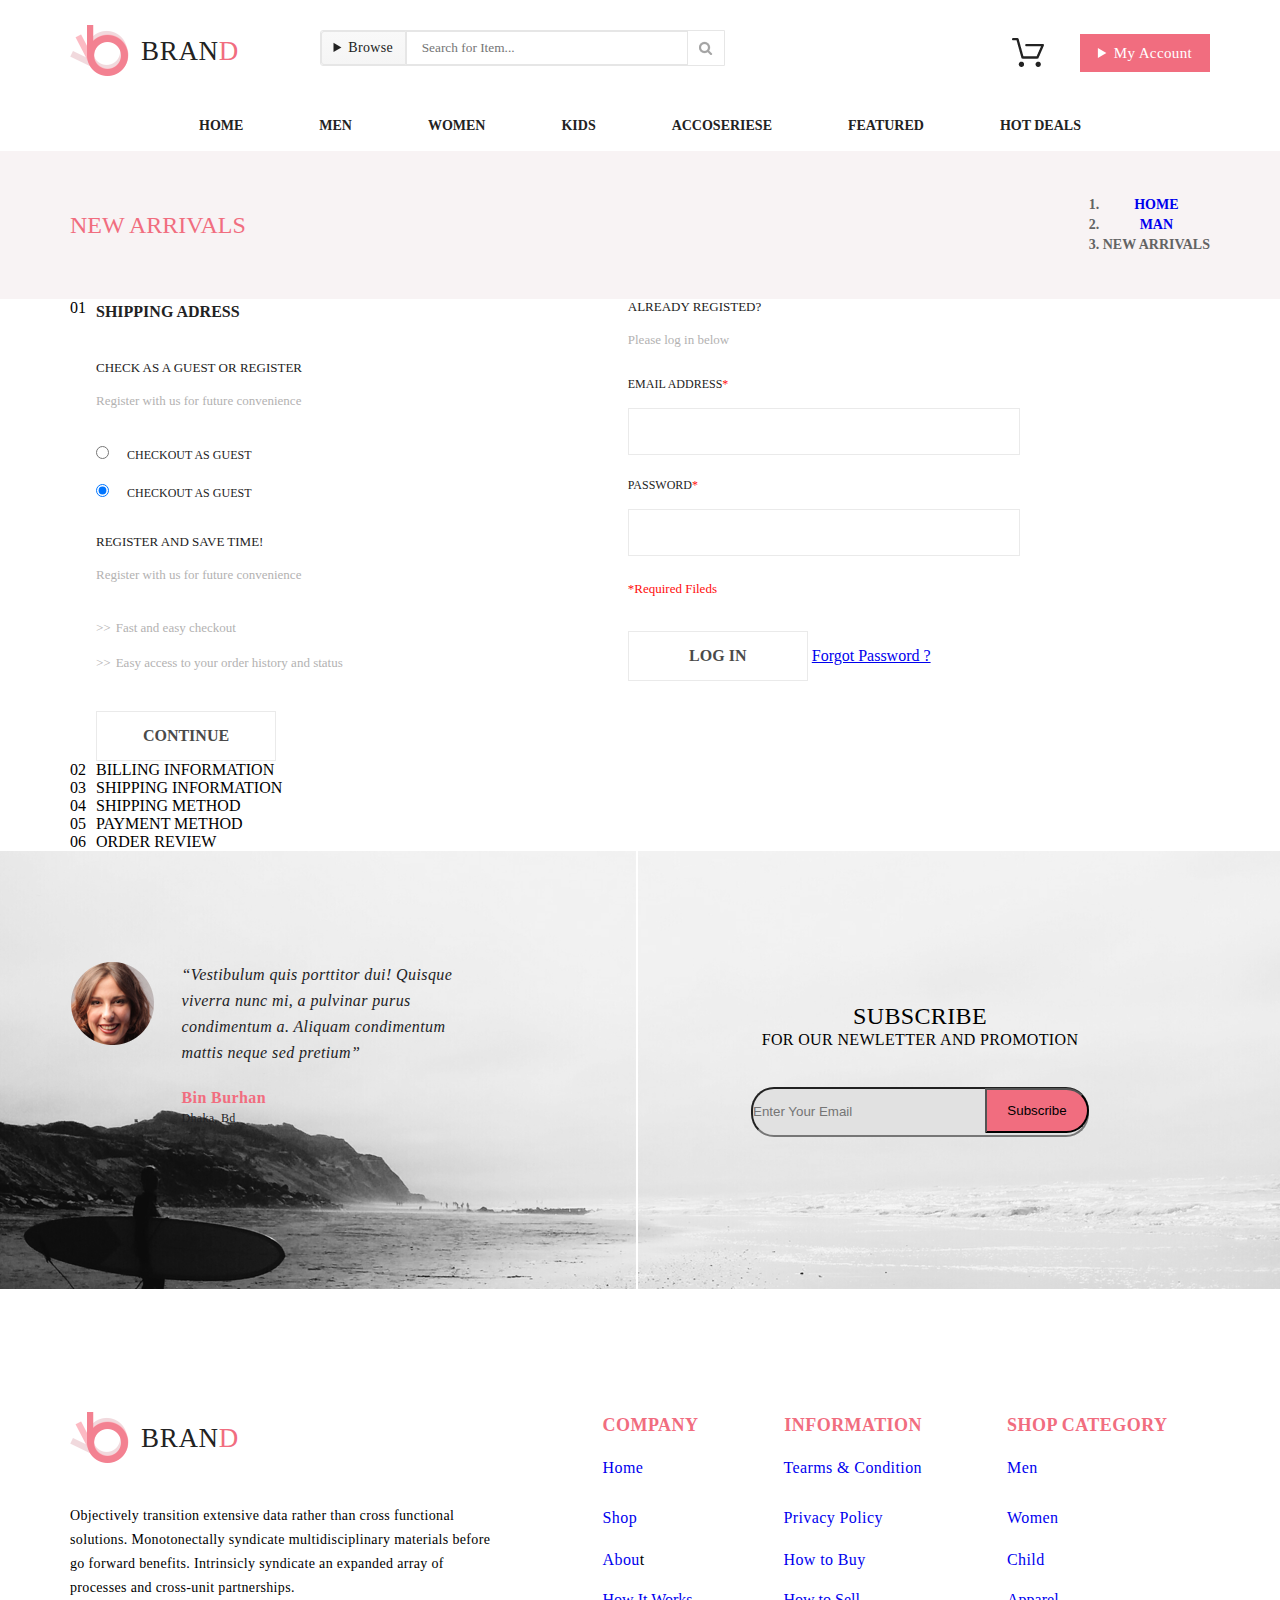
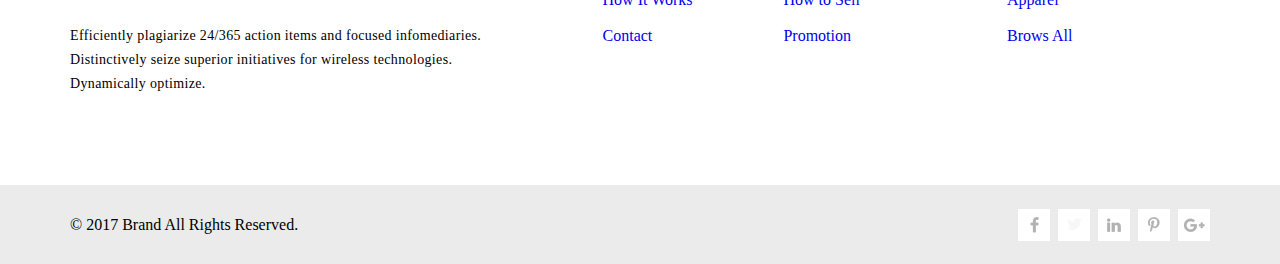
==== Checkout.html @ f06553df "Checkout_page" ====
<!DOCTYPE html>
<html lang="en">

<head>
	<meta charset="UTF-8">
	<meta http-equiv="X-UA-Compatible" content="IE=edge">
	<meta name="viewport" content="width=device-width, initial-scale=1.0">
	<title>Document</title>
	<link href="https://cdn.jsdelivr.net/npm/bootstrap@5.0.2/dist/css/bootstrap.min.css" rel="stylesheet"
		integrity="sha384-EVSTQN3/azprG1Anm3QDgpJLIm9Nao0Yz1ztcQTwFspd3yD65VohhpuuCOmLASjC" crossorigin="anonymous">

	<link rel="stylesheet" href="style_checkout.css">
</head>

<body>
	<script src="https://cdn.jsdelivr.net/npm/bootstrap@5.0.2/dist/js/bootstrap.bundle.min.js"
		integrity="sha384-MrcW6ZMFYlzcLA8Nl+NtUVF0sA7MsXsP1UyJoMp4YLEuNSfAP+JcXn/tWtIaxVXM"
		crossorigin="anonymous"></script>

	<div class="container heading">
		<div class="line_control">
			<div class="Friendly_logo">
				<a class="Logo_home_page" href="index.html">
					<img src="img/Home_page.png" alt="Logo_start_page" style="width: 59px; height: 51px;">
					<h1 class="Logo_home_page_info">Bran</h1>
				</a>
				<form action="#">
					<div class="Serch_line">
						<!-- <input class="Button_brouse text" type="button" value="Browse"> -->
						<details class="Button_brouse">
							<summary style="text-align: center;">Browse</summary>
							<div class="Button_browes_open">
								<div class="Brouse_catalog">
									<h3 class="Header_brouse_catalog">Woman</h3>
									<div class="line_bottom"></div>
									<a class="Button_brouse_link" href="product.html">Dresses</a>
									<a class="Button_brouse_link" href="product.html">Tops</a>
									<a class="Button_brouse_link" href="product.html">Sweaters/Knits</a>
									<a class="Button_brouse_link" href="product.html">Jackets/Coats</a>
									<a class="Button_brouse_link" href="product.html">Blazers</a>
									<a class="Button_brouse_link" href="product.html">Denim</a>
									<a class="Button_brouse_link" href="product.html">Leggings/Pants</a>
									<a class="Button_brouse_link" href="product.html">Skirts/Shorts</a>
									<a class="Button_brouse_link" href="product.html">Accessories </a>
								</div>
								<div class="Brouse_catalog">
									<h3 class="Header_brouse_catalog_1">Man</h3>
									<div class="line_bottom"></div>
									<a class="Button_brouse_link" href="product.html">Tees/Tank topss</a>
									<a class="Button_brouse_link" href="product.html">Shirts/Polos</a>
									<a class="Button_brouse_link" href="product.html">Sweaters/Knits</a>
									<a class="Button_brouse_link" href="product.html">Sweaters</a>
									<a class="Button_brouse_link" href="product.html">Sweatshirts/Hoodies</a>
									<a class="Button_brouse_link" href="product.html">Blazers</a>
									<a class="Button_brouse_link" href="product.html">Jackets/vestss</a>
								</div>
							</div>
						</details>
						<input class="search_line" type="text" placeholder="Search for Item...">
						<div class="search_icon_form center">
							<input class="search_icon" type="image" name="picture" src="img/serch.png" alt="serch">
						</div>
					</div>
				</form>
			</div>

			<div class="Friendly_Account">
				<div class="store_box_form center">
					<input class="Store_box" type="image" name="Store_box" src="img/Bucket.png" alt="Bucket">
					<div class="Button_account_open center">
						<div class="button_account_open_form">
							<ul style="padding: 0;">
								<li>
									<figure class="Box_form_cash_items">
										<figcaption class="cash_items">
											<a href="single.html">
												<img src="img/My_account_cash_men.png" alt="Cash_items">
											</a>
											<div class="info_cash_items">
												<h3 class="Name_cash_items">Rebox Zane</h3>
												<img src="img/star.png" alt="star">
												<p class="num_cash_items">1 x $250</p>
											</div>
											<input style="width: 15px; height: 15px;" type="image" src="img/cancel.png"
												alt="cancel">
										</figcaption>
										<div style="width: 100%; border: 1px solid gray;"></div>
									</figure>
								</li>
								<li>
									<figure class="Box_form_cash_items">
										<figcaption class="cash_items">
											<a href="single.html">
												<img src="img/My_account_cash_women.png" alt="Cash_items"
													class="items_img_box">
											</a>
											<div class="info_cash_items">
												<h3 class="Name_cash_items">Rebox Zane</h3>
												<img src="img/star.png" alt="star">
												<p class="num_cash_items">1 x $250</p>
											</div>
											<input style="width: 15px; height: 15px;" type="image" src="img/cancel.png"
												alt="cancel">
										</figcaption>
										<div style="width: 100%; border: 1px solid gray;"></div>
									</figure>
								</li>
							</ul>
							<div class="cash_result">
								<p class="cash_result_info">TOTAL</p>
								<p class="cash_result_info"> $500.00</p>
							</div>
							<div class="Check_cash_items">
								<input type="button" value="Checkout" class="Check_cash_items center">
								<input type="button" value="Go to cart" class="Check_cash_items center">
							</div>
						</div>
					</div>
				</div>
				<!-- <input class="Button_registration text" type="button" value="My Account"> -->
				<details class="Button_registration">
					<summary style="text-align: center; line-height: 38px;">My Account</summary>
				</details>
			</div>
		</div>
	</div>
	<nav class="container categories">
		<ul class="catalog">
			<li class="catalog_list"><a class="link" href="#">Home</a></li>
			<li class="catalog_list">
				<a class="link" href="#">Men</a>
				<div class="catalog_box man">
					<div class="indicator"></div>
					<div class="Catalog_items">
						<h3 class="Head_Catalog">Men</h3>
						<div class="line"></div>
						<a class="item_link" href="product.html">Dresses</a>
						<a class="item_link" href="product.html">Tops</a>
						<a class="item_link" href="product.html">Sweaters/Knits</a>
						<a class="item_link" href="product.html">Jackets/Coats</a>
						<a class="item_link" href="product.html">Blazers</a>
						<a class="item_link" href="product.html">Denim</a>
						<a class="item_link" href="product.html">Leggings/Pants</a>
						<a class="item_link" href="product.html">Skirts/Shorts</a>
						<a class="item_link" href="product.html">Accessories </a>
					</div>
					<div class="Catalog_items">
						<div class="Catalog_items_form">
							<div>
								<h3 class="Head_Catalog">Men</h3>
								<div class="line"></div>
								<a class="item_link" href="product.html">Dresses</a>
								<a class="item_link" href="product.html">Tops</a>
								<a class="item_link" href="product.html">Sweaters/Knits</a>
								<a class="item_link" href="product.html">Jackets/Coats</a>
							</div>
							<div>
								<h3 class="Head_Catalog">Men</h3>
								<div class="line"></div>
								<a class="item_link" href="product.html">Dresses</a>
								<a class="item_link" href="product.html">Tops</a>
								<a class="item_link" href="product.html">Sweaters/Knits</a>
							</div>
						</div>
					</div>
					<div class="Catalog_items">
						<div class="Catalog_items_form">
							<div>
								<h3 class="Head_Catalog">Men</h3>
								<div class="line"></div>
								<a class="item_link" href="product.html">Dresses</a>
								<a class="item_link" href="product.html">Tops</a>
								<a class="item_link" href="product.html">Sweaters/Knits</a>
								<a class="item_link" href="product.html">Jackets/Coats</a>
							</div>
							<div class="Catalog_items_img_form">
								<a href="#Move_down">
									<img src="img/Layer_42.png" alt="Super sale" style="width: 235px;">
								</a>
								<p class="Catalog_items_img_text">Super <br>
									sale!</p>
							</div>
						</div>

					</div>
				</div>
			</li>
			<li class="catalog_list">
				<a class="link" href="#">Women</a>
				<div class="catalog_box">
					<div class="indicator Women"></div>
					<div class="Catalog_items">
						<h3 class="Head_Catalog">Women</h3>
						<div class="line"></div>
						<a class="item_link" href="product.html">Dresses</a>
						<a class="item_link" href="product.html">Tops</a>
						<a class="item_link" href="product.html">Sweaters/Knits</a>
						<a class="item_link" href="product.html">Jackets/Coats</a>
						<a class="item_link" href="product.html">Blazers</a>
						<a class="item_link" href="product.html">Denim</a>
						<a class="item_link" href="product.html">Leggings/Pants</a>
						<a class="item_link" href="product.html">Skirts/Shorts</a>
						<a class="item_link" href="product.html">Accessories </a>
					</div>
					<div class="Catalog_items">
						<div class="Catalog_items_form">
							<div>
								<h3 class="Head_Catalog">Women</h3>
								<div class="line"></div>
								<a class="item_link" href="product.html">Dresses</a>
								<a class="item_link" href="product.html">Tops</a>
								<a class="item_link" href="product.html">Sweaters/Knits</a>
								<a class="item_link" href="product.html">Jackets/Coats</a>
							</div>
							<div>
								<h3 class="Head_Catalog">Women</h3>
								<div class="line"></div>
								<a class="item_link" href="product.html">Dresses</a>
								<a class="item_link" href="product.html">Tops</a>
								<a class="item_link" href="product.html">Sweaters/Knits</a>
							</div>
						</div>
					</div>
					<div class="Catalog_items">
						<div class="Catalog_items_form">
							<div>
								<h3 class="Head_Catalog">Women</h3>
								<div class="line"></div>
								<a class="item_link" href="product.html">Dresses</a>
								<a class="item_link" href="product.html">Tops</a>
								<a class="item_link" href="product.html">Sweaters/Knits</a>
								<a class="item_link" href="product.html">Jackets/Coats</a>
							</div>
							<div class="Catalog_items_img_form">
								<a href="#Move_down">
									<img src="img/Layer_42.png" alt="Super sale" style="width: 235px;">
								</a>
								<p class="Catalog_items_img_text">Super <br>
									sale!</p>
							</div>
						</div>

					</div>
				</div>
			</li>
			<li class="catalog_list">
				<a class="link" href="#">Kids</a>
				<div class="catalog_box">
					<div class="indicator Kids"></div>
					<div class="Catalog_items">
						<h3 class="Head_Catalog">Kids</h3>
						<div class="line"></div>
						<a class="item_link" href="product.html">Dresses</a>
						<a class="item_link" href="product.html">Tops</a>
						<a class="item_link" href="product.html">Sweaters/Knits</a>
						<a class="item_link" href="product.html">Jackets/Coats</a>
						<a class="item_link" href="product.html">Blazers</a>
						<a class="item_link" href="product.html">Denim</a>
						<a class="item_link" href="product.html">Leggings/Pants</a>
						<a class="item_link" href="product.html">Skirts/Shorts</a>
						<a class="item_link" href="product.html">Accessories </a>
					</div>
					<div class="Catalog_items">
						<div class="Catalog_items_form">
							<div>
								<h3 class="Head_Catalog">Kids</h3>
								<div class="line"></div>
								<a class="item_link" href="product.html">Dresses</a>
								<a class="item_link" href="product.html">Tops</a>
								<a class="item_link" href="product.html">Sweaters/Knits</a>
								<a class="item_link" href="product.html">Jackets/Coats</a>
							</div>
							<div>
								<h3 class="Head_Catalog">Kids</h3>
								<div class="line"></div>
								<a class="item_link" href="product.html">Dresses</a>
								<a class="item_link" href="product.html">Tops</a>
								<a class="item_link" href="product.html">Sweaters/Knits</a>
							</div>
						</div>
					</div>
					<div class="Catalog_items">
						<div class="Catalog_items_form">
							<div>
								<h3 class="Head_Catalog">Kids</h3>
								<div class="line"></div>
								<a class="item_link" href="product.html">Dresses</a>
								<a class="item_link" href="product.html">Tops</a>
								<a class="item_link" href="product.html">Sweaters/Knits</a>
								<a class="item_link" href="product.html">Jackets/Coats</a>
							</div>
							<div class="Catalog_items_img_form">
								<a href="#Move_down">
									<img src="img/Layer_42.png" alt="Super sale" style="width: 235px;">
								</a>
								<p class="Catalog_items_img_text">Super <br>
									sale!</p>
							</div>
						</div>

					</div>
				</div>
			</li>
			<li class="catalog_list">
				<a class="link" href="#">Accoseriese</a>
				<div class="catalog_box">
					<div class="indicator Accoseriese"></div>
					<div class="Catalog_items">
						<h3 class="Head_Catalog">Accoseriese</h3>
						<div class="line"></div>
						<a class="item_link" href="product.html">Dresses</a>
						<a class="item_link" href="product.html">Tops</a>
						<a class="item_link" href="product.html">Sweaters/Knits</a>
						<a class="item_link" href="product.html">Jackets/Coats</a>
						<a class="item_link" href="product.html">Blazers</a>
						<a class="item_link" href="product.html">Denim</a>
						<a class="item_link" href="product.html">Leggings/Pants</a>
						<a class="item_link" href="product.html">Skirts/Shorts</a>
						<a class="item_link" href="product.html">Accessories </a>
					</div>
					<div class="Catalog_items">
						<div class="Catalog_items_form">
							<div>
								<h3 class="Head_Catalog">Accoseriese</h3>
								<div class="line"></div>
								<a class="item_link" href="product.html">Dresses</a>
								<a class="item_link" href="product.html">Tops</a>
								<a class="item_link" href="product.html">Sweaters/Knits</a>
								<a class="item_link" href="product.html">Jackets/Coats</a>
							</div>
							<div>
								<h3 class="Head_Catalog">Accoseriese</h3>
								<div class="line"></div>
								<a class="item_link" href="product.html">Dresses</a>
								<a class="item_link" href="product.html">Tops</a>
								<a class="item_link" href="product.html">Sweaters/Knits</a>
							</div>
						</div>
					</div>
					<div class="Catalog_items">
						<div class="Catalog_items_form">
							<div>
								<h3 class="Head_Catalog">Accoseriese</h3>
								<div class="line"></div>
								<a class="item_link" href="product.html">Dresses</a>
								<a class="item_link" href="product.html">Tops</a>
								<a class="item_link" href="product.html">Sweaters/Knits</a>
								<a class="item_link" href="product.html">Jackets/Coats</a>
							</div>
							<div class="Catalog_items_img_form">
								<a href="#Move_down">
									<img src="img/Layer_42.png" alt="Super sale" style="width: 235px;">
								</a>
								<p class="Catalog_items_img_text">Super <br>
									sale!</p>
							</div>
						</div>

					</div>
				</div>
			</li>
			<li class="catalog_list">
				<a class="link" href="#">Featured</a>
				<div class="catalog_box">
					<div class="indicator Featured"></div>
					<div class="Catalog_items">
						<h3 class="Head_Catalog">Featured</h3>
						<div class="line"></div>
						<a class="item_link" href="#">Dresses</a>
						<a class="item_link" href="#">Tops</a>
						<a class="item_link" href="#">Sweaters/Knits</a>
						<a class="item_link" href="#">Jackets/Coats</a>
						<a class="item_link" href="#">Blazers</a>
						<a class="item_link" href="#">Denim</a>
						<a class="item_link" href="#">Leggings/Pants</a>
						<a class="item_link" href="#">Skirts/Shorts</a>
						<a class="item_link" href="#">Accessories </a>
					</div>
					<div class="Catalog_items">
						<div class="Catalog_items_form">
							<div>
								<h3 class="Head_Catalog">Featured</h3>
								<div class="line"></div>
								<a class="item_link" href="product.html">Dresses</a>
								<a class="item_link" href="product.html">Tops</a>
								<a class="item_link" href="product.html">Sweaters/Knits</a>
								<a class="item_link" href="product.html">Jackets/Coats</a>
							</div>
							<div>
								<h3 class="Head_Catalog">Featured</h3>
								<div class="line"></div>
								<a class="item_link" href="product.html">Dresses</a>
								<a class="item_link" href="product.html">Tops</a>
								<a class="item_link" href="product.html">Sweaters/Knits</a>
							</div>
						</div>
					</div>
					<div class="Catalog_items">
						<div class="Catalog_items_form">
							<div>
								<h3 class="Head_Catalog">Featured</h3>
								<div class="line"></div>
								<a class="item_link" href="product.html">Dresses</a>
								<a class="item_link" href="product.html">Tops</a>
								<a class="item_link" href="product.html">Sweaters/Knits</a>
								<a class="item_link" href="product.html">Jackets/Coats</a>
							</div>
							<div class="Catalog_items_img_form">
								<a href="#Move_down">
									<img src="img/Layer_42.png" alt="Super sale" style="width: 235px;">
								</a>
								<p class="Catalog_items_img_text">Super <br>
									sale!</p>
							</div>
						</div>
					</div>
				</div>
			</li>
			<li class="catalog_list">
				<a class="link" href="#">Hot Deals</a>
				<div class="catalog_box">
					<div class="indicator Hot_Deal"></div>
					<div class="Catalog_items">
						<h3 class="Head_Catalog">Hot Deal</h3>
						<div class="line"></div>
						<a class="item_link" href="#">Dresses</a>
						<a class="item_link" href="#">Tops</a>
						<a class="item_link" href="#">Sweaters/Knits</a>
						<a class="item_link" href="#">Jackets/Coats</a>
						<a class="item_link" href="#">Blazers</a>
						<a class="item_link" href="#">Denim</a>
						<a class="item_link" href="#">Leggings/Pants</a>
						<a class="item_link" href="#">Skirts/Shorts</a>
						<a class="item_link" href="#">Accessories </a>
					</div>
					<div class="Catalog_items">
						<div class="Catalog_items_form">
							<div>
								<h3 class="Head_Catalog">Hot Deals</h3>
								<div class="line"></div>
								<a class="item_link" href="product.html">Dresses</a>
								<a class="item_link" href="product.html">Tops</a>
								<a class="item_link" href="product.html">Sweaters/Knits</a>
								<a class="item_link" href="product.html">Jackets/Coats</a>
							</div>
							<div>
								<h3 class="Head_Catalog">Hot Deals</h3>
								<div class="line"></div>
								<a class="item_link" href="product.html">Dresses</a>
								<a class="item_link" href="product.html">Tops</a>
								<a class="item_link" href="product.html">Sweaters/Knits</a>
							</div>
						</div>
					</div>
					<div class="Catalog_items">
						<div class="Catalog_items_form">
							<div>
								<h3 class="Head_Catalog">Hot Deals</h3>
								<div class="line"></div>
								<a class="item_link" href="product.html">Dresses</a>
								<a class="item_link" href="product.html">Tops</a>
								<a class="item_link" href="product.html">Sweaters/Knits</a>
								<a class="item_link" href="product.html">Jackets/Coats</a>
							</div>
							<div class="Catalog_items_img_form">
								<a href="#Move_down">
									<img src="img/Layer_42.png" alt="Super sale">
								</a>
								<p class="Catalog_items_img_text">Super <br>
									sale!</p>
							</div>
						</div>
					</div>
				</div>
			</li>
		</ul>
	</nav>
	<div class="bread_crumbs_bgc">
		<div class="container bread_crumbs">
			<h3 class="bread_crumbs_head">New Arrivals </h3>

			<nav aria-label="breadcrumb">
				<ol class="breadcrumb">
					<li class="breadcrumb-item style_link_bread_crumbs"><a class="link_breadcrumbs"
							href="index.html">HOME</a></li>
					<li class="breadcrumb-item style_link_bread_crumbs"><a class="link_breadcrumbs"
							href="product.html">MAN</a></li>
					<li class="breadcrumb-item style_link_bread_crumbs active link_breadcrumbs" aria-current="page">NEW
						ARRIVALS</li>
				</ol>
			</nav>
		</div>
	</div>
	<div class="Checkout_form container">
		<ol class="Checkout_box">
			<li class="Checkout_number">
				<ul class="Checkout_register">
					<li class="Checkout_register_list">Shipping Adress</li>
					<li class="Checkout_register_list">Check as a guest or register</li>
					<li class="Checkout_register_list">Register with us for future convenience</li>
					<li class="Checkout_register_list">
						<input type="radio" id="chose" name="checkout as guest">
						<label class="RadioBox_style" for="checkout as guest">checkout as guest</label>
					</li>
					<li class="Checkout_register_list">
						<input type="radio" id="chose" name="register" checked>
						<label class="RadioBox_style" for="register">checkout as guest</label>
					</li>
					<li class="Checkout_register_list">register and save time!</li>
					<li class="Checkout_register_list">Register with us for future convenience</li>
					<li class="Checkout_register_list">Fast and easy checkout</li>
					<li class="Checkout_register_list">Easy access to your order history and status</li>
					<li class="Checkout_register_list">
						<input class="Button_continue" type="button" value="Continue">
					</li>
				</ul>
				<ul class="Checkout_new_register">
					<li class="Checkout_new_register_list">Already registed?</li>
					<li class="Checkout_new_register_list">Please log in below</li>
					<li class="Checkout_new_register_list">
						<label class="Input_email_text" for="Input_email">EMAIL ADDRESS</label>
						<input class="Input_email_form" type="email" id="id_email" name="Input_email">
					</li>
					<li class="Checkout_new_register_list">
						<label class="Input_password_text" for="Input_password">PASSWORD</label>
						<input class="Input_password_form" type="password" id="id_password" name="Input_password">
					</li>
					<li class="Checkout_new_register_list">Required Fileds</li>
					<li class="Checkout_new_register_list">
						<input class="Button_continue" type="button" value="Log in">
						<a class="Fogot_password_style" href="#">Forgot Password ?</a>
					</li>
				</ul>
			</li>
			<li class="Checkout_number">BILLING INFORMATION</li>
			<li class="Checkout_number">SHIPPING INFORMATION</li>
			<li class="Checkout_number">SHIPPING METHOD</li>
			<li class="Checkout_number">PAYMENT METHOD</li>
			<li class="Checkout_number">ORDER REVIEW</li>
		</ol>
	</div>
	<div class="conclusion_bgc">
		<div class="container container_fixed_img">
			<div class="conclusion">
				<div class="container biography_form">
					<div class="biography_box">
						<figure class="biography_info">
							<img class="conclusion_img" src="img/Author.png" alt="Author">
							<figcaption>
								<p class="biography_history">“Vestibulum quis porttitor dui! Quisque viverra nunc mi, a
									pulvinar purus condimentum a. Aliquam condimentum mattis neque sed pretium”
								</p>
								<p class="author">Bin Burhan</p>
								<p class="city">Dhaka, Bd</p>
							</figcaption>
						</figure>
					</div>
					<div class="line_center">
					</div>
					<div class="submit_form">
						<div class="submit_info">
							<h3 class="top_conclusion_info">Subscribe</h3>
							<p class="bottom_conclusion_info"> FOR OUR NEWLETTER AND PROMOTION</p>
						</div>
						<form action="#">
							<div class="submit_input_form">
								<input class="Line_submit" type="email" placeholder="Enter Your Email">
								<input class="submit_button" type="button" value="Subscribe">
							</div>
						</form>
					</div>
				</div>
			</div>
		</div>
	</div>
	<div class="container footer">
		<div class="footer_left_box">
			<div class="footer_left_info">
				<a class="Logo_home_page" href="index.html">
					<img src="img/Home_page.png" alt="Logo_start_page" style="width: 59px; height: 51px;">
					<h1 class="Logo_home_page_info">Bran</h1>
				</a>
				<p class="top_footer_text">Objectively transition extensive data rather than cross functional solutions.
					Monotonectally syndicate multidisciplinary materials before go forward benefits. Intrinsicly
					syndicate an expanded array of processes and cross-unit partnerships.
					<br><br>Efficiently plagiarize 24/365 action items and focused infomediaries. Distinctively seize
					superior initiatives for wireless technologies. Dynamically optimize.
				</p>
			</div>
		</div>
		<div class="footer_right_box">
			<ul>
				<li class="footer_right_info">COMPANY</li>
				<li class="footer_right_info"><a class="link_footer_right_info" href="#">Home</a></li>
				<li class="footer_right_info"><a class="link_footer_right_info" href="#">Shop</a></li>
				<li class="footer_right_info"><a class="link_footer_right_info" href="#">Abou</a>t</li>
				<li class="footer_right_info"><a class="link_footer_right_info" href="#">How It Works</a></li>
				<li class="footer_right_info"><a class="link_footer_right_info" href="#">Contact</a></li>
			</ul>
			<ul>
				<li class="footer_right_info">INFORMATION</li>
				<li class="footer_right_info"><a class="link_footer_right_info" href="#">Tearms & Condition</a>
				</li>
				<li class="footer_right_info"><a class="link_footer_right_info" href="#">Privacy Policy</a></li>
				<li class="footer_right_info"><a class="link_footer_right_info" href="#">How to Buy</a></li>
				<li class="footer_right_info"><a class="link_footer_right_info" href="#">How to Sell</a></li>
				<li class="footer_right_info"><a class="link_footer_right_info" href="#">Promotion</a></li>
			</ul>
			<ul>
				<li class="footer_right_info">SHOP CATEGORY</li>
				<li class="footer_right_info"><a class="link_footer_right_info" href="#">Men</a></li>
				<li class="footer_right_info"><a class="link_footer_right_info" href="#">Women</a></li>
				<li class="footer_right_info"><a class="link_footer_right_info" href="#">Child</a></li>
				<li class="footer_right_info"><a class="link_footer_right_info" href="#">Apparel</a></li>
				<li class="footer_right_info"><a class="link_footer_right_info" href="#">Brows All</a></li>
			</ul>
		</div>
	</div>
	<div class="last_line_form">
		<div class="container last_line_box">
			<p>© 2017 Brand All Rights Reserved.</p>
			<div>
				<ul class="square_last_line">
					<li class="form_square_last_line">
						<a href="#" class="link_last-line">
							<img src="img/facebook.png" alt="facebook">
						</a>
					</li>
					<li class="form_square_last_line">
						<a href="#" class="link_last-line">
							<img src="img/twiter.png" alt="twiter">
						</a>
					</li>
					<li class="form_square_last_line">
						<a href="#" class="link_last-line">
							<img src="img/linkedln.png" alt="linkedln">
						</a>
					</li>
					<li class="form_square_last_line">
						<a href="#" class="link_last-line">
							<img src="img/Pinterest.png" alt="Pinterest">
						</a>
					</li>
					<li class="form_square_last_line">
						<a href="#" class="link_last-line">
							<img src="img/google.png" alt="google">
						</a>
					</li>
				</ul>
			</div>
		</div>
	</div>

</body>

</html>
---- style_checkout.css ----
.bootstrap_padding_none, .heading, .categories, .bread_crumbs, .Checkout_form, .Checkout_box {
  padding: 0;
}

* {
  margin: 0;
  padding: 0;
}

.container {
  width: 1140px;
  margin: 0 auto;
}

p {
  margin-bottom: 0;
}

.bootstrap_padding_none, .heading, .categories, .bread_crumbs, .Checkout_form, .Checkout_box {
  padding: 0;
}

.heading {
  height: 100px;
}

.line_control {
  display: -webkit-box;
  display: -ms-flexbox;
  display: flex;
  -webkit-box-pack: justify;
  -ms-flex-pack: justify;
  justify-content: space-between;
  height: 100px;
  -webkit-box-align: center;
  -ms-flex-align: center;
  align-items: center;
  width: 1140px;
}

.Friendly_logo {
  position: relative;
  display: -webkit-box;
  display: -ms-flexbox;
  display: flex;
}

.Logo_home_page {
  display: -webkit-box;
  display: -ms-flexbox;
  display: flex;
  text-decoration: none;
}

.Logo_home_page_info {
  padding-left: 12px;
  padding-top: 10px;
  width: 93px;
  height: 19px;
  color: #222222;
  font-family: "Lato Light";
  font-size: 27px;
  font-weight: 300;
  font-style: normal;
  letter-spacing: 0.68px;
  line-height: 32px;
  text-align: center;
  text-transform: uppercase;
}

.Logo_home_page_info::after {
  content: "D";
  color: #f16d7f;
  font-family: "Lato - Black";
  font-weight: 400;
  letter-spacing: 0.68px;
}

.Serch_line {
  position: absolute;
  display: -webkit-box;
  display: -ms-flexbox;
  display: flex;
  border: 1px solid #e6e6e6;
  border-radius: 3px 0 0 3px;
  width: 403px;
  left: 250px;
  top: 5px;
}

.Friendly_Account {
  position: relative;
  padding-top: 5px;
}

.Button_brouse {
  width: 87px;
  height: auto;
  border-radius: 3px 0 0 3px;
  border: 1px solid #e6e6e6;
  background-color: #cdcdcc;
  background-image: -webkit-gradient(linear, left top, left bottom, from(#f9f9f9), to(#f5f5f5));
  background-image: linear-gradient(to bottom, #f9f9f9 0%, #f5f5f5 100%);
  color: #222222;
  font-family: Lato;
  font-size: 14px;
  font-weight: 300;
  line-height: 32px;
  letter-spacing: 0.35px;
  list-style-type: none;
  position: relative;
  display: block;
}

summary::-webkit-details-marker {
  display: none;
}

.Button_browes_open {
  position: absolute;
  width: 262px;
  border-radius: 5px;
  background-color: #ffffff;
  border: 1px solid gray;
  display: -webkit-box;
  display: -ms-flexbox;
  display: flex;
  -webkit-box-orient: vertical;
  -webkit-box-direction: normal;
  -ms-flex-direction: column;
  flex-direction: column;
  padding-left: 5%;
  padding-right: 5%;
  padding-top: 19px;
  padding-bottom: 22px;
  top: 55px;
  z-index: 1;
}

.Header_brouse_catalog, .Header_brouse_catalog_1 {
  color: #232323;
  font-family: Lato;
  font-size: 14px;
  font-weight: 400;
  line-height: 32px;
  text-align: left;
  text-transform: uppercase;
}

.Header_brouse_catalog_1 {
  padding-top: 30px;
}

.Button_brouse_link {
  font-family: Lato;
  color: #4f4f4f;
  font-size: 14px;
  font-weight: 400;
  line-height: 28px;
  text-align: left;
  letter-spacing: 0.35px;
  text-decoration: none;
  padding-left: 3%;
}

.Button_brouse_link:hover {
  color: #f16d7f;
}

.line_bottom {
  width: 100%;
  border: 1px solid #e8e8e8;
  margin-top: 10px;
  margin-bottom: 16px;
}

.button_account_open_form {
  width: 90%;
}

.center {
  display: -webkit-box;
  display: -ms-flexbox;
  display: flex;
  -webkit-box-pack: center;
  -ms-flex-pack: center;
  justify-content: center;
  -webkit-box-align: center;
  -ms-flex-align: center;
  align-items: center;
}

.cash_items {
  margin-bottom: 16px;
}

.cash_result {
  display: -webkit-box;
  display: -ms-flexbox;
  display: flex;
  -webkit-box-pack: justify;
  -ms-flex-pack: justify;
  justify-content: space-between;
  margin-top: 19px;
}

.Check_cash_items {
  display: -webkit-box;
  display: -ms-flexbox;
  display: flex;
  -webkit-box-orient: vertical;
  -webkit-box-direction: normal;
  -ms-flex-direction: column;
  flex-direction: column;
}

.Check_cash_items {
  width: 100%;
  height: 100px;
  border-radius: 5px;
  background-color: #ffffff;
  margin-top: 11px;
}

.Check_cash_items:hover {
  color: #f16d7f;
  border-color: #f16d7f;
}

.cash_result_info {
  color: #222222;
  font-family: Lato;
  font-size: 16px;
  font-weight: 700;
  text-align: left;
  text-transform: uppercase;
}

.Brouse_catalog {
  display: -webkit-box;
  display: -ms-flexbox;
  display: flex;
  -webkit-box-orient: vertical;
  -webkit-box-direction: normal;
  -ms-flex-direction: column;
  flex-direction: column;
}

.search_line {
  border: 1px solid #e6e6e6;
  background-color: #ffffff;
  font-family: Lato;
  width: 279px;
  padding-left: 15px;
}

.search_icon_form {
  width: 38px;
}

.store_box_form {
  position: absolute;
  left: -87px;
  top: -11px;
  width: 70px;
  height: 70px;
}

.store_box_form:hover .Button_account_open {
  display: -webkit-box;
  display: -ms-flexbox;
  display: flex;
}

.Button_registration {
  width: 130px;
  height: 38px;
  background-color: #f16d7f;
  color: #ffffff;
  font-family: Lato;
  font-size: 15px;
  font-weight: 400;
  line-height: 32px;
  letter-spacing: 0.38px;
  position: relative;
}

.Button_account_open {
  position: absolute;
  width: 262px;
  border-radius: 5px;
  background-color: #ffffff;
  border: 1px solid gray;
  top: 60px;
  right: -145px;
  display: none;
  z-index: 1;
  padding-top: 21px;
  padding-bottom: 19px;
}

.cash_items {
  display: -webkit-box;
  display: -ms-flexbox;
  display: flex;
  -ms-flex-pack: distribute;
  justify-content: space-around;
  -webkit-box-align: center;
  -ms-flex-align: center;
  align-items: center;
}

.Name_cash_items {
  font-size: 12px;
  font-weight: 700;
  text-align: right;
  text-transform: uppercase;
  color: black;
}

.num_cash_items {
  color: #f16d7f;
  font-family: Lato;
  font-size: 12px;
  font-weight: 400;
  text-align: left;
  text-transform: uppercase;
}

.bootstrap_padding_none, .heading, .categories, .bread_crumbs, .Checkout_form, .Checkout_box {
  padding: 0;
}

.categories {
  height: 51px;
  display: -webkit-box;
  display: -ms-flexbox;
  display: flex;
  -webkit-box-pack: center;
  -ms-flex-pack: center;
  justify-content: center;
  width: 1140px;
}

.catalog {
  display: -webkit-box;
  display: -ms-flexbox;
  display: flex;
  -webkit-box-align: center;
  -ms-flex-align: center;
  align-items: center;
  -webkit-box-pack: justify;
  -ms-flex-pack: justify;
  justify-content: space-between;
  width: 80%;
  position: relative;
}

.link {
  text-decoration: none;
  color: #222222;
  font-family: Lato;
  font-size: 14px;
  font-weight: 700;
  line-height: 26px;
  text-align: left;
  text-transform: uppercase;
}

.catalog_list {
  list-style-type: none;
  padding: 15px;
}

.catalog_box {
  position: absolute;
  border-radius: 5px;
  border: 1px solid #e8e8e8;
  background-color: white;
  display: none;
  width: 846px;
  padding-left: 25px;
  padding-right: 25px;
  padding-top: 15px;
  padding-bottom: 15px;
  top: 45px;
  left: 90px;
  z-index: 1;
}

.catalog_list:hover .catalog_box {
  display: -webkit-box;
  display: -ms-flexbox;
  display: flex;
}

.Catalog_items_img_form {
  position: relative;
}

.Catalog_items_img_text {
  position: absolute;
  bottom: 12px;
  right: 10px;
  color: #ffffff;
  font-family: "Lato - Black";
  font-size: 22px;
  font-weight: 400;
  font-style: italic;
  letter-spacing: normal;
  line-height: 28px;
  text-align: left;
  text-transform: uppercase;
}

.Catalog_items_form {
  display: -webkit-box;
  display: -ms-flexbox;
  display: flex;
  -webkit-box-orient: vertical;
  -webkit-box-direction: normal;
      -ms-flex-direction: column;
          flex-direction: column;
  -webkit-box-pack: justify;
      -ms-flex-pack: justify;
          justify-content: space-between;
  height: 285px;
}

.indicator {
  content: "";
  display: block;
  height: 12px;
  width: 12px;
  background-color: white;
  position: absolute;
  -webkit-transform: rotate(45deg);
  transform: rotate(45deg);
  top: -7px;
  left: 60px;
  border-left: 1px solid #e8e8e8;
  border-top: 1px solid #e8e8e8;
}

.browes {
  left: 35px;
}

.accouunt {
  left: 190px;
}

.Women {
  left: 175px;
}

.Kids {
  left: 297px;
}

.Accoseriese {
  left: 440px;
}

.Featured {
  left: 605px;
}

.Hot_Deal {
  left: 750px;
}

.Catalog_items {
  width: 235px;
  margin-right: 46px;
}

.Catalog_items:last-of-type {
  margin-right: 0;
}

.Head_Catalog {
  color: #232323;
  font-family: Lato;
  font-size: 14px;
  font-weight: 400;
  line-height: 32px;
  letter-spacing: 0.35px;
}

.line {
  border: 1px solid #e8e8e8;
  height: 1px;
}

.item_link {
  display: block;
  text-decoration: none;
  font-family: Lato;
  font-size: 14px;
  font-weight: 400;
  line-height: 28px;
  letter-spacing: 0.35px;
  color: #646464;
}

.item_link:hover {
  color: deeppink;
}

/* CSS bread_crumbs_bgc */
.bread_crumbs_bgc {
  background-color: #f8f3f4;
}

.bread_crumbs {
  height: 148px;
  width: 1140px;
  display: -webkit-box;
  display: -ms-flexbox;
  display: flex;
  -webkit-box-pack: justify;
      -ms-flex-pack: justify;
          justify-content: space-between;
  -webkit-box-align: center;
      -ms-flex-align: center;
          align-items: center;
  background-color: #f8f3f4;
}

.bread_crumbs_head {
  color: #f16d7f;
  font-family: "Lato - Black";
  font-size: 24px;
  font-weight: 400;
  line-height: 20px;
  text-align: center;
  text-transform: uppercase;
}

.link_breadcrumbs {
  text-decoration: none;
}

.brad_crumbs_map {
  display: -webkit-box;
  display: -ms-flexbox;
  display: flex;
}

.style_link_bread_crumbs {
  color: #636363;
  font-family: Lato;
  font-size: 14px;
  font-weight: 700;
  line-height: 20px;
  text-align: center;
  text-transform: uppercase;
}

.style_link_bread_crumbs:hover {
  color: #ef5b70;
}

.Checkout_number {
  list-style-type: none;
}

.Checkout_number:first-child::before {
  content: "01";
}

.Checkout_number:nth-child(2)::before {
  content: "02";
  padding-right: 10px;
}

.Checkout_number:nth-child(3)::before {
  content: "03";
  padding-right: 10px;
}

.Checkout_number:nth-child(4)::before {
  content: "04";
  padding-right: 10px;
}

.Checkout_number:nth-child(5)::before {
  content: "05";
  padding-right: 10px;
}

.Checkout_number:nth-child(6)::before {
  content: "06";
  padding-right: 10px;
}

.Checkout_register {
  padding-left: 10px;
  padding-top: 4px;
}

.Checkout_register_list:nth-child(1) {
  color: #222222;
  font-family: "Lato";
  font-size: 16px;
  font-weight: 700;
  font-style: normal;
  letter-spacing: normal;
  line-height: normal;
  text-align: left;
  text-transform: uppercase;
  list-style-type: none;
  margin-bottom: 39px;
}

.Checkout_register_list:nth-child(2) {
  color: #222222;
  font-family: "Lato";
  font-size: 13px;
  font-weight: 400;
  font-style: normal;
  letter-spacing: normal;
  line-height: normal;
  text-align: left;
  text-transform: uppercase;
  list-style-type: none;
  margin-bottom: 15px;
}

.Checkout_register_list:nth-child(3) {
  color: #b3b2b2;
  font-family: "Lato";
  font-size: 13px;
  font-weight: 400;
  font-style: normal;
  letter-spacing: normal;
  line-height: 20px;
  text-align: left;
  text-transform: normal;
  list-style-type: none;
  margin-bottom: 34px;
}

.Checkout_register_list:nth-child(4) {
  list-style-type: none;
  margin-bottom: 20px;
}

.Checkout_register_list:nth-child(5) {
  list-style-type: none;
  margin-bottom: 33px;
}

.RadioBox_style {
  color: #222222;
  font-family: "Lato";
  font-size: 12px;
  font-weight: 400;
  font-style: normal;
  letter-spacing: normal;
  line-height: normal;
  text-align: left;
  text-transform: uppercase;
  margin-left: 14px;
}

.Checkout_register_list:nth-child(6) {
  color: #222222;
  font-family: "Lato";
  font-size: 13px;
  font-weight: 400;
  font-style: normal;
  letter-spacing: normal;
  line-height: normal;
  text-align: left;
  text-transform: uppercase;
  list-style-type: none;
  margin-bottom: 15px;
}

.Checkout_register_list:nth-child(7) {
  color: #b3b2b2;
  font-family: "Lato";
  font-size: 13px;
  font-weight: 400;
  font-style: normal;
  letter-spacing: normal;
  line-height: 20px;
  text-align: left;
  text-transform: normal;
  list-style-type: none;
  margin-bottom: 33px;
}

.Checkout_register_list:nth-child(8) {
  color: #b3b2b2;
  font-family: "Lato";
  font-size: 13px;
  font-weight: 400;
  font-style: normal;
  letter-spacing: normal;
  line-height: 20px;
  text-align: left;
  text-transform: normal;
  list-style-type: none;
  margin-bottom: 15px;
}

.Checkout_register_list:nth-child(9) {
  color: #b3b2b2;
  font-family: "Lato";
  font-size: 13px;
  font-weight: 400;
  font-style: normal;
  letter-spacing: normal;
  line-height: 20px;
  text-align: left;
  text-transform: normal;
  list-style-type: none;
  margin-bottom: 38px;
}

.Checkout_register_list:nth-child(8)::before, .Checkout_register_list:nth-child(9)::before {
  content: ">>";
  margin-right: 5px;
}

.Checkout_register_list:nth-child(10) {
  list-style-type: none;
}

.Button_continue {
  width: 180px;
  height: 50px;
  border: 1px solid #eaeaea;
  background-color: #ffffff;
  color: #4a4a4a;
  font-family: "Lato";
  font-size: 16px;
  font-weight: 700;
  font-style: normal;
  letter-spacing: normal;
  line-height: normal;
  text-align: center;
  text-transform: uppercase;
}

.Button_continue:hover {
  color: #f16d7f;
  border-color: #f16d7f;
}

.Checkout_number:nth-child(1) {
  display: -webkit-box;
  display: -ms-flexbox;
  display: flex;
}

.Checkout_new_register {
  margin-left: 285px;
}

.Checkout_new_register_list {
  list-style-type: none;
}

.Checkout_new_register_list:nth-child(1) {
  color: #222222;
  font-family: "Lato";
  font-size: 13px;
  font-weight: 400;
  font-style: normal;
  letter-spacing: normal;
  line-height: normal;
  text-align: left;
  text-transform: uppercase;
  margin-bottom: 15px;
}

.Checkout_new_register_list:nth-child(2) {
  color: #b3b2b2;
  font-family: "Lato";
  font-size: 13px;
  font-weight: 400;
  font-style: normal;
  letter-spacing: normal;
  line-height: 20px;
  text-align: left;
  text-transform: normal;
  margin-bottom: 27px;
}

.Checkout_new_register_list:nth-child(3), .Checkout_new_register_list:nth-child(4) {
  display: -webkit-box;
  display: -ms-flexbox;
  display: flex;
  -webkit-box-orient: vertical;
  -webkit-box-direction: normal;
      -ms-flex-direction: column;
          flex-direction: column;
  margin-bottom: 23px;
}

.Input_email_text, .Input_password_text {
  color: #222222;
  font-family: "Lato";
  font-size: 12px;
  font-weight: 400;
  font-style: normal;
  letter-spacing: normal;
  line-height: normal;
  text-align: left;
  text-transform: uppercase;
  margin-bottom: 16px;
}

.Input_email_text::after, .Input_password_text::after {
  content: "*";
  color: #ff0d0d;
}

.Input_email_form, .Input_password_form {
  width: 390px;
  height: 45px;
  border: 1px solid #eaeaea;
  background-color: #ffffff;
}

.Checkout_new_register_list:nth-child(5) {
  color: #ff0d0d;
  font-family: "Lato";
  font-size: 13px;
  font-weight: 400;
  font-style: normal;
  letter-spacing: normal;
  line-height: 20px;
  text-align: left;
  text-transform: normal;
  margin-bottom: 32px;
}

.Checkout_new_register_list:nth-child(5)::before {
  content: "*";
  color: #ff0d0d;
}

.conclusion_bgc {
  background-color: #ebebeb;
  height: 438px;
}

.conclusion {
  background-image: url(img/Sea_coclusion.png);
  height: 438px;
  width: 1609px;
  background-position: center;
  background-repeat: no-repeat;
  margin: 0 auto;
  display: -webkit-box;
  display: -ms-flexbox;
  display: flex;
  position: absolute;
  top: 0px;
  left: -234px;
}

.container_fixed_img {
  position: relative;
}

.biography_form {
  width: 1140px;
  display: -webkit-box;
  display: -ms-flexbox;
  display: flex;
}

.biography_box {
  width: 565px;
}

.biography_info {
  width: 386px;
  padding-top: 111px;
  display: -webkit-box;
  display: -ms-flexbox;
  display: flex;
}

.biography_history {
  color: #222224;
  font-family: Lato;
  font-size: 16px;
  font-style: italic;
  letter-spacing: normal;
  line-height: 26px;
  text-align: left;
  letter-spacing: 0.4px;
  margin-bottom: 19px;
}

.author {
  font-family: "Lato - Bold";
  color: #f16d7f;
  font-weight: 700;
  letter-spacing: 0.4px;
  line-height: 26px;
}

.city {
  color: #222224;
  font-family: "Lato Light";
  font-size: 12px;
  font-weight: 300;
  letter-spacing: 0.3px;
  line-height: 14px;
}

.conclusion_img {
  height: 83px;
  margin-right: 28px;
}

.line_center {
  border: 1px solid white;
}

.submit_form {
  display: -webkit-box;
  display: -ms-flexbox;
  display: flex;
  width: 565px;
  -webkit-box-pack: center;
  -ms-flex-pack: center;
  justify-content: center;
  -webkit-box-align: center;
  -ms-flex-align: center;
  align-items: center;
  -webkit-box-orient: vertical;
  -webkit-box-direction: normal;
  -ms-flex-direction: column;
  flex-direction: column;
}

.submit_info {
  width: 318px;
}

.top_conclusion_info {
  font-family: Lato;
  font-size: 14px;
  font-weight: 400;
  font-size: 24px;
  letter-spacing: 0.6px;
  line-height: 54px;
  letter-spacing: 0.35px;
  line-height: 24px;
  text-align: center;
  text-transform: uppercase;
}

.bottom_conclusion_info {
  letter-spacing: 0.35px;
  text-align: center;
  line-height: 24px;
  margin-bottom: 35px;
}

.submit_input_form {
  position: relative;
}

.Line_submit {
  width: 334px;
  height: 46px;
  border-radius: 23px;
  background-color: #e1e1e1;
}

.submit_button {
  width: 104px;
  height: 50px;
  border-radius: 0 23px 23px 0;
  background-color: #f16d7f;
  position: absolute;
  right: 0px;
  top: 1px;
}

.footer {
  display: -webkit-box;
  display: -ms-flexbox;
  display: flex;
  margin-bottom: 89px;
}

.footer_left_info {
  width: 427px;
  margin-top: 123px;
  margin-right: 63px;
}

.top_footer_text {
  font-family: Lato;
  font-size: 14px;
  font-weight: 300;
  line-height: 24px;
  text-align: left;
  letter-spacing: 0.35px;
  margin-top: 41px;
}

.footer_right_box {
  margin-top: 123px;
  display: -webkit-box;
  display: -ms-flexbox;
  display: flex;
  -ms-flex-pack: distribute;
  justify-content: space-around;
  min-width: 650px;
}

.footer_right_info:nth-child(1) {
  color: #f16d7f;
  font-family: Lato;
  font-size: 18px;
  font-weight: 700;
  line-height: 26px;
  text-align: right;
  text-transform: uppercase;
  letter-spacing: 0.45px;
  list-style-type: none;
}

.footer_right_info:nth-child(n+2) {
  font-family: Lato;
  font-size: 16px;
  font-weight: 400;
  text-align: left;
  list-style-type: none;
}

.footer_right_info:nth-child(2) {
  letter-spacing: 0.4px;
  line-height: 59px;
}

.footer_right_info:nth-child(3),
.footer_right_info:nth-child(4) {
  letter-spacing: 0.4px;
  line-height: 42px;
}

.footer_right_info:nth-child(4) {
  padding-bottom: 10px;
}

.footer_right_info:nth-child(5) {
  padding-bottom: 18px;
}

.link_footer_right_info {
  text-decoration: none;
}

.last_line_form {
  height: 79px;
  background-color: #ebebeb;
}

.last_line_box {
  display: -webkit-box;
  display: -ms-flexbox;
  display: flex;
  -webkit-box-pack: justify;
  -ms-flex-pack: justify;
  justify-content: space-between;
  -webkit-box-align: center;
  -ms-flex-align: center;
  align-items: center;
  height: 79px;
  width: 1140px;
}

.square_last_line {
  display: -webkit-box;
  display: -ms-flexbox;
  display: flex;
}

.form_square_last_line {
  list-style-type: none;
  margin-right: 8px;
}

.form_square_last_line:last-child {
  margin-right: 0px;
}

.link_last-line {
  display: block;
  width: 32px;
  height: 32px;
  background-color: white;
  display: -webkit-box;
  display: -ms-flexbox;
  display: flex;
  -webkit-box-pack: center;
  -ms-flex-pack: center;
  justify-content: center;
  -webkit-box-align: center;
  -ms-flex-align: center;
  align-items: center;
}

.link_last-line:hover {
  background-color: #f16d7f;
}

.submit_button {
  height: 45px;
}
/*# sourceMappingURL=style_checkout.css.map */
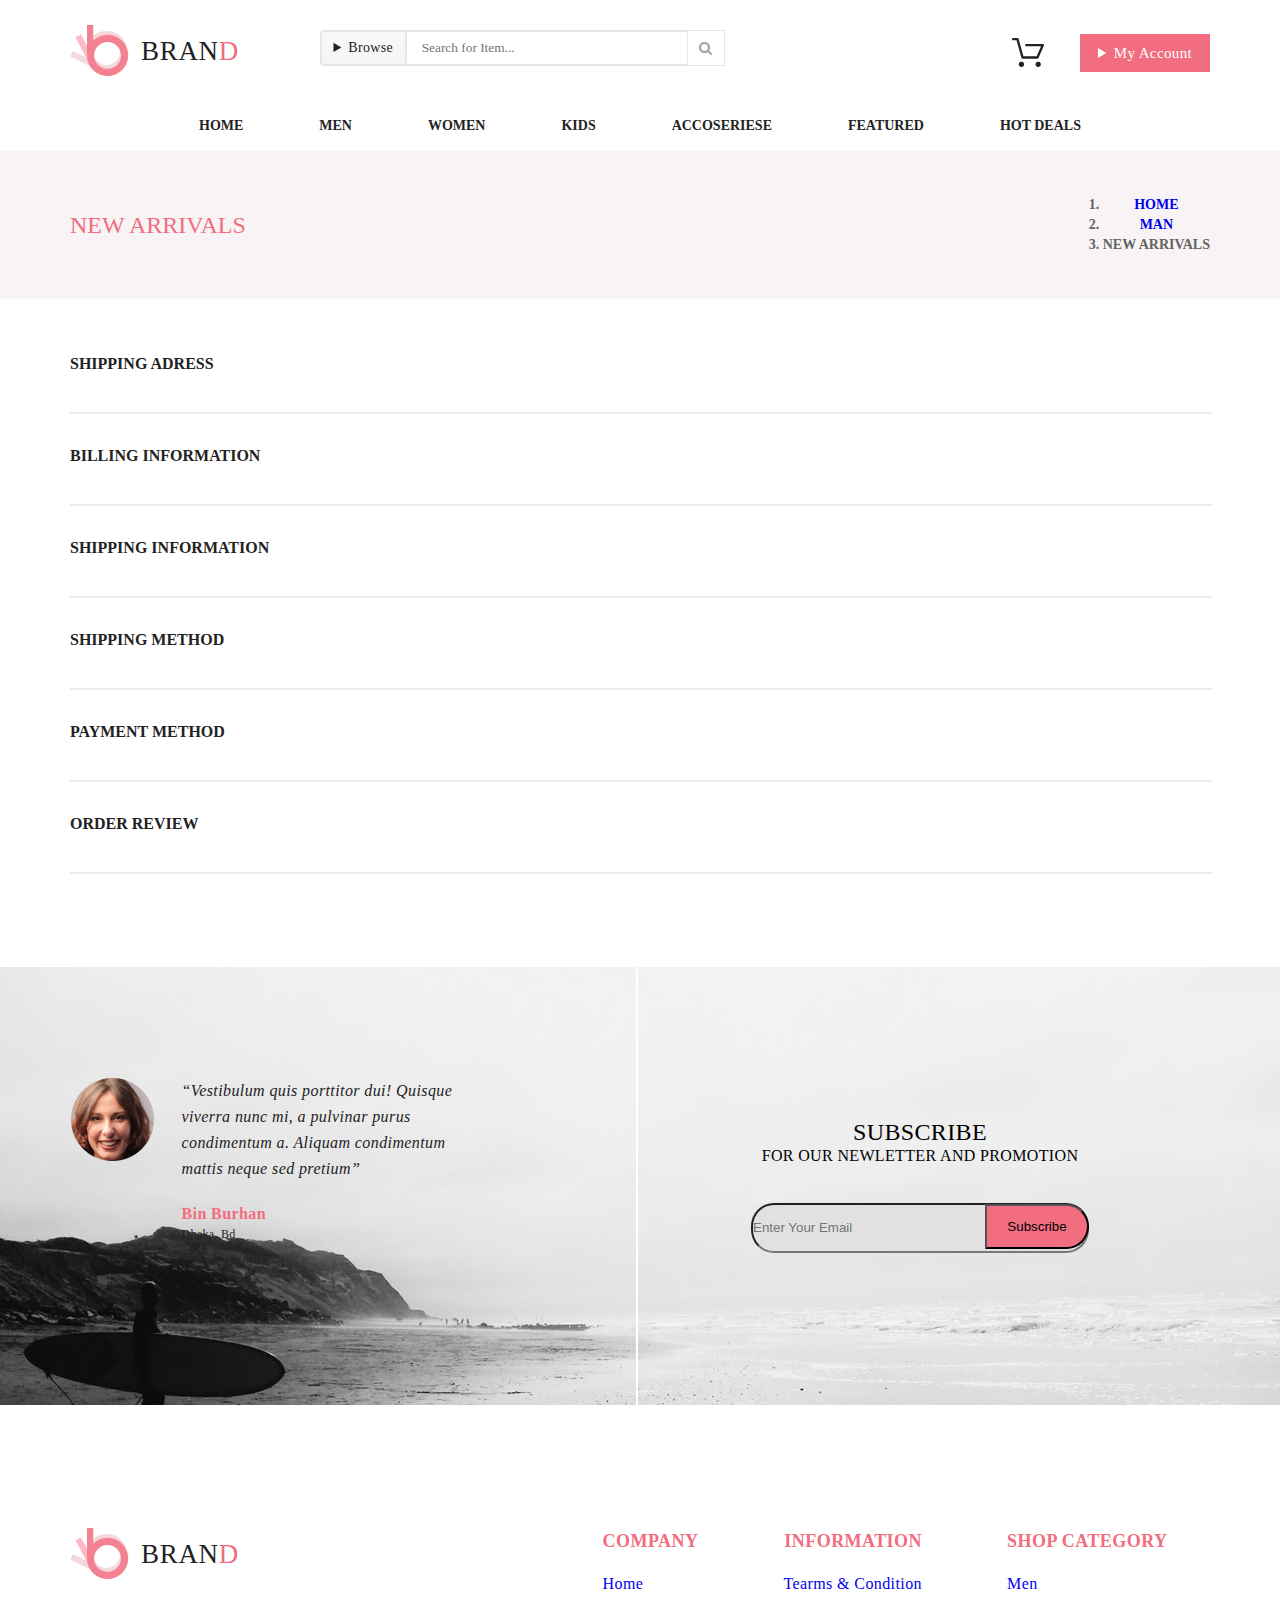
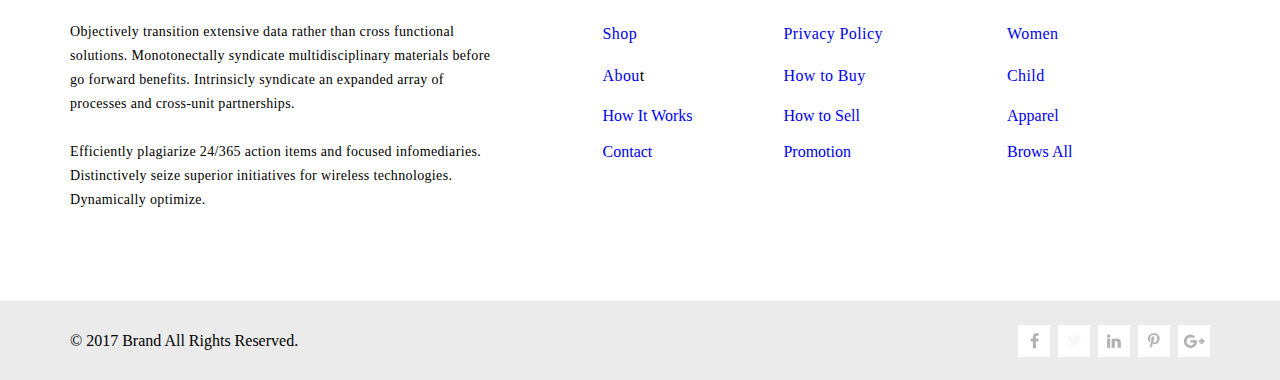
==== commit 41c6d3c6: "Доработка_Checkout" ====
--- a/Checkout.html
+++ b/Checkout.html
@@ -492,52 +492,105 @@
 		</div>
 	</div>
 	<div class="Checkout_form container">
-		<ol class="Checkout_box">
-			<li class="Checkout_number">
-				<ul class="Checkout_register">
-					<li class="Checkout_register_list">Shipping Adress</li>
-					<li class="Checkout_register_list">Check as a guest or register</li>
-					<li class="Checkout_register_list">Register with us for future convenience</li>
-					<li class="Checkout_register_list">
-						<input type="radio" id="chose" name="checkout as guest">
-						<label class="RadioBox_style" for="checkout as guest">checkout as guest</label>
-					</li>
-					<li class="Checkout_register_list">
-						<input type="radio" id="chose" name="register" checked>
-						<label class="RadioBox_style" for="register">checkout as guest</label>
-					</li>
-					<li class="Checkout_register_list">register and save time!</li>
-					<li class="Checkout_register_list">Register with us for future convenience</li>
-					<li class="Checkout_register_list">Fast and easy checkout</li>
-					<li class="Checkout_register_list">Easy access to your order history and status</li>
-					<li class="Checkout_register_list">
-						<input class="Button_continue" type="button" value="Continue">
-					</li>
-				</ul>
-				<ul class="Checkout_new_register">
-					<li class="Checkout_new_register_list">Already registed?</li>
-					<li class="Checkout_new_register_list">Please log in below</li>
-					<li class="Checkout_new_register_list">
-						<label class="Input_email_text" for="Input_email">EMAIL ADDRESS</label>
-						<input class="Input_email_form" type="email" id="id_email" name="Input_email">
-					</li>
-					<li class="Checkout_new_register_list">
-						<label class="Input_password_text" for="Input_password">PASSWORD</label>
-						<input class="Input_password_form" type="password" id="id_password" name="Input_password">
-					</li>
-					<li class="Checkout_new_register_list">Required Fileds</li>
-					<li class="Checkout_new_register_list">
-						<input class="Button_continue" type="button" value="Log in">
-						<a class="Fogot_password_style" href="#">Forgot Password ?</a>
-					</li>
-				</ul>
-			</li>
-			<li class="Checkout_number">BILLING INFORMATION</li>
-			<li class="Checkout_number">SHIPPING INFORMATION</li>
-			<li class="Checkout_number">SHIPPING METHOD</li>
-			<li class="Checkout_number">PAYMENT METHOD</li>
-			<li class="Checkout_number">ORDER REVIEW</li>
-		</ol>
+		<div class="box_product_select">
+			<details class="Checkout_box">
+				<summary class="Checkout_box_name .Number_before_01">Shipping Adress</summary>
+				<div class="Checkout_info_box">
+					<form action="#">
+						<ul class="Checkout_register">
+							<li class="Checkout_register_list">Check as a guest or register</li>
+							<li class="Checkout_register_list">Register with us for future convenience</li>
+							<li class="Checkout_register_list">
+								<input type="checkbox" id="chose" name="checkout as guest">
+								<label class="RadioBox_style" for="checkout as guest">checkout as guest</label>
+							</li>
+							<li class="Checkout_register_list">
+								<input type="checkbox" id="chose" name="register" checked>
+								<label class="RadioBox_style" for="register">register</label>
+							</li>
+							<li class="Checkout_register_list">register and save time!</li>
+							<li class="Checkout_register_list">Register with us for future convenience</li>
+							<li class="Checkout_register_list">Fast and easy checkout</li>
+							<li class="Checkout_register_list">Easy access to your order history and status</li>
+							<li class="Checkout_register_list">
+								<input class="Button_continue" type="button" value="Continue">
+							</li>
+						</ul>
+					</form>
+					<form action="#">
+						<ul class="Checkout_new_register">
+							<li class="Checkout_new_register_list">Already registed?</li>
+							<li class="Checkout_new_register_list">Please log in below</li>
+							<li class="Checkout_new_register_list">
+								<label class="Input_email_text" for="Input_email">EMAIL ADDRESS</label>
+								<input class="Input_email_form" type="email" id="id_email" name="Input_email">
+							</li>
+							<li class="Checkout_new_register_list">
+								<label class="Input_password_text" for="Input_password">PASSWORD</label>
+								<input class="Input_password_form" type="password" id="id_password"
+									name="Input_password">
+							</li>
+							<li class="Checkout_new_register_list">Required Fileds</li>
+							<li class="Checkout_new_register_list">
+								<input class="Button_continue" type="button" value="Log in">
+								<a class="Fogot_password_style" href="#">Forgot Password ?</a>
+							</li>
+						</ul>
+					</form>
+				</div>
+			</details>
+			<div style="border: 1px solid #ebebeb; top: 49px;width: 100%;"></div>
+		</div>
+		<div class="box_product_select">
+			<details class="Checkout_box">
+				<summary class="Checkout_box_name .Number_before_02">BILLING INFORMATION</summary>
+				<p style="margin-bottom: 15px;">Lorem, ipsum dolor sit amet consectetur adipisicing elit. Earum eum quam
+					necessitatibus officiis modi
+					rem praesentium dignissimos aperiam numquam laborum et impedit veritatis atque ex natus iusto fuga
+					debitis aliquid eos, a aspernatur! Reiciendis ipsam ad odio iusto id.</p>
+			</details>
+			<div style="border: 1px solid #ebebeb; width: 100%;"></div>
+		</div>
+		<div class="box_product_select">
+			<details class="Checkout_box">
+				<summary class="Checkout_box_name .Number_before_03">SHIPPING INFORMATION</summary>
+				<p style="margin-bottom: 15px;">Lorem, ipsum dolor sit amet consectetur adipisicing elit. Earum eum quam
+					necessitatibus officiis modi
+					rem praesentium dignissimos aperiam numquam laborum et impedit veritatis atque ex natus iusto fuga
+					debitis aliquid eos, a aspernatur! Reiciendis ipsam ad odio iusto id.</p>
+			</details>
+			<div style="border: 1px solid #ebebeb; width: 100%;"></div>
+		</div>
+		<div class="box_product_select">
+			<details class="Checkout_box">
+				<summary class="Checkout_box_name .Number_before_04">SHIPPING METHOD</summary>
+				<p style="margin-bottom: 15px;">Lorem, ipsum dolor sit amet consectetur adipisicing elit. Earum eum quam
+					necessitatibus officiis modi
+					rem praesentium dignissimos aperiam numquam laborum et impedit veritatis atque ex natus iusto fuga
+					debitis aliquid eos, a aspernatur! Reiciendis ipsam ad odio iusto id.</p>
+			</details>
+			<div style="border: 1px solid #ebebeb; width: 100%;"></div>
+		</div>
+		<div class="box_product_select">
+			<details class="Checkout_box">
+				<summary class="Checkout_box_name .Number_before_05">PAYMENT METHOD</summary>
+				<p style="margin-bottom: 15px;">Lorem, ipsum dolor sit amet consectetur adipisicing elit. Earum eum quam
+					necessitatibus officiis modi
+					rem praesentium dignissimos aperiam numquam laborum et impedit veritatis atque ex natus iusto fuga
+					debitis aliquid eos, a aspernatur! Reiciendis ipsam ad odio iusto id.</p>
+			</details>
+			<div style="border: 1px solid #ebebeb; width: 100%;"></div>
+		</div>
+		<div class="box_product_select">
+			<details class="Checkout_box">
+				<summary class="Checkout_box_name .Number_before_06">ORDER REVIEW</summary>
+				<p style="margin-bottom: 15px;">Lorem, ipsum dolor sit amet consectetur adipisicing elit. Earum eum quam
+					necessitatibus officiis modi
+					rem praesentium dignissimos aperiam numquam laborum et impedit veritatis atque ex natus iusto fuga
+					debitis aliquid eos, a aspernatur! Reiciendis ipsam ad odio iusto id.</p>
+			</details>
+			<div style="border: 1px solid #ebebeb; width: 100%;"></div>
+		</div>
 	</div>
 	<div class="conclusion_bgc">
 		<div class="container container_fixed_img">
--- a/style_checkout.css
+++ b/style_checkout.css
@@ -562,35 +562,45 @@
   color: #ef5b70;
 }
 
+.Checkout_form {
+  margin-top: 56px;
+  margin-bottom: 93px;
+}
+
+.box_product_select {
+  margin-top: 33px;
+}
+
 .Checkout_number {
   list-style-type: none;
 }
 
-.Checkout_number:first-child::before {
+.Number_before_01::before {
   content: "01";
-}
-
-.Checkout_number:nth-child(2)::before {
+  padding-right: 10px;
+}
+
+.Number_before_02::before {
   content: "02";
   padding-right: 10px;
 }
 
-.Checkout_number:nth-child(3)::before {
+.Number_before_03::before {
   content: "03";
   padding-right: 10px;
 }
 
-.Checkout_number:nth-child(4)::before {
+.Number_before_04::before {
   content: "04";
   padding-right: 10px;
 }
 
-.Checkout_number:nth-child(5)::before {
+.Number_before_05::before {
   content: "05";
   padding-right: 10px;
 }
 
-.Checkout_number:nth-child(6)::before {
+.Number_before_06::before {
   content: "06";
   padding-right: 10px;
 }
@@ -598,58 +608,59 @@
 .Checkout_register {
   padding-left: 10px;
   padding-top: 4px;
+  margin-bottom: 79px;
+}
+
+.Checkout_box_name {
+  color: #222222;
+  font-family: "Lato";
+  font-size: 16px;
+  font-weight: 700;
+  font-style: normal;
+  letter-spacing: normal;
+  line-height: normal;
+  text-align: left;
+  text-transform: uppercase;
+  list-style-type: none;
+  margin-bottom: 39px;
 }
 
 .Checkout_register_list:nth-child(1) {
   color: #222222;
   font-family: "Lato";
-  font-size: 16px;
-  font-weight: 700;
+  font-size: 13px;
+  font-weight: 400;
   font-style: normal;
   letter-spacing: normal;
   line-height: normal;
   text-align: left;
   text-transform: uppercase;
   list-style-type: none;
-  margin-bottom: 39px;
+  margin-bottom: 15px;
 }
 
 .Checkout_register_list:nth-child(2) {
-  color: #222222;
+  color: #b3b2b2;
   font-family: "Lato";
   font-size: 13px;
   font-weight: 400;
   font-style: normal;
   letter-spacing: normal;
-  line-height: normal;
-  text-align: left;
-  text-transform: uppercase;
+  line-height: 20px;
+  text-align: left;
+  text-transform: normal;
+  list-style-type: none;
+  margin-bottom: 34px;
+}
+
+.Checkout_register_list:nth-child(3) {
+  list-style-type: none;
+  margin-bottom: 20px;
+}
+
+.Checkout_register_list:nth-child(4) {
   list-style-type: none;
   margin-bottom: 15px;
-}
-
-.Checkout_register_list:nth-child(3) {
-  color: #b3b2b2;
-  font-family: "Lato";
-  font-size: 13px;
-  font-weight: 400;
-  font-style: normal;
-  letter-spacing: normal;
-  line-height: 20px;
-  text-align: left;
-  text-transform: normal;
-  list-style-type: none;
-  margin-bottom: 34px;
-}
-
-.Checkout_register_list:nth-child(4) {
-  list-style-type: none;
-  margin-bottom: 20px;
-}
-
-.Checkout_register_list:nth-child(5) {
-  list-style-type: none;
-  margin-bottom: 33px;
 }
 
 .RadioBox_style {
@@ -665,16 +676,30 @@
   margin-left: 14px;
 }
 
+.Checkout_register_list:nth-child(5) {
+  color: #222222;
+  font-family: "Lato";
+  font-size: 13px;
+  font-weight: 400;
+  font-style: normal;
+  letter-spacing: normal;
+  line-height: normal;
+  text-align: left;
+  text-transform: uppercase;
+  list-style-type: none;
+  margin-bottom: 15px;
+}
+
 .Checkout_register_list:nth-child(6) {
-  color: #222222;
+  color: #b3b2b2;
   font-family: "Lato";
   font-size: 13px;
   font-weight: 400;
   font-style: normal;
   letter-spacing: normal;
-  line-height: normal;
-  text-align: left;
-  text-transform: uppercase;
+  line-height: 20px;
+  text-align: left;
+  text-transform: normal;
   list-style-type: none;
   margin-bottom: 15px;
 }
@@ -690,7 +715,7 @@
   text-align: left;
   text-transform: normal;
   list-style-type: none;
-  margin-bottom: 33px;
+  margin-bottom: 15px;
 }
 
 .Checkout_register_list:nth-child(8) {
@@ -704,29 +729,15 @@
   text-align: left;
   text-transform: normal;
   list-style-type: none;
-  margin-bottom: 15px;
-}
-
-.Checkout_register_list:nth-child(9) {
-  color: #b3b2b2;
-  font-family: "Lato";
-  font-size: 13px;
-  font-weight: 400;
-  font-style: normal;
-  letter-spacing: normal;
-  line-height: 20px;
-  text-align: left;
-  text-transform: normal;
-  list-style-type: none;
-  margin-bottom: 38px;
-}
-
-.Checkout_register_list:nth-child(8)::before, .Checkout_register_list:nth-child(9)::before {
+  margin-bottom: 33px;
+}
+
+.Checkout_register_list:nth-child(7)::before, .Checkout_register_list:nth-child(8)::before {
   content: ">>";
   margin-right: 5px;
 }
 
-.Checkout_register_list:nth-child(10) {
+.Checkout_register_list:nth-child(9) {
   list-style-type: none;
 }
 
@@ -751,7 +762,7 @@
   border-color: #f16d7f;
 }
 
-.Checkout_number:nth-child(1) {
+.Checkout_info_box {
   display: -webkit-box;
   display: -ms-flexbox;
   display: flex;
@@ -759,6 +770,7 @@
 
 .Checkout_new_register {
   margin-left: 285px;
+  margin-bottom: 79px;
 }
 
 .Checkout_new_register_list {
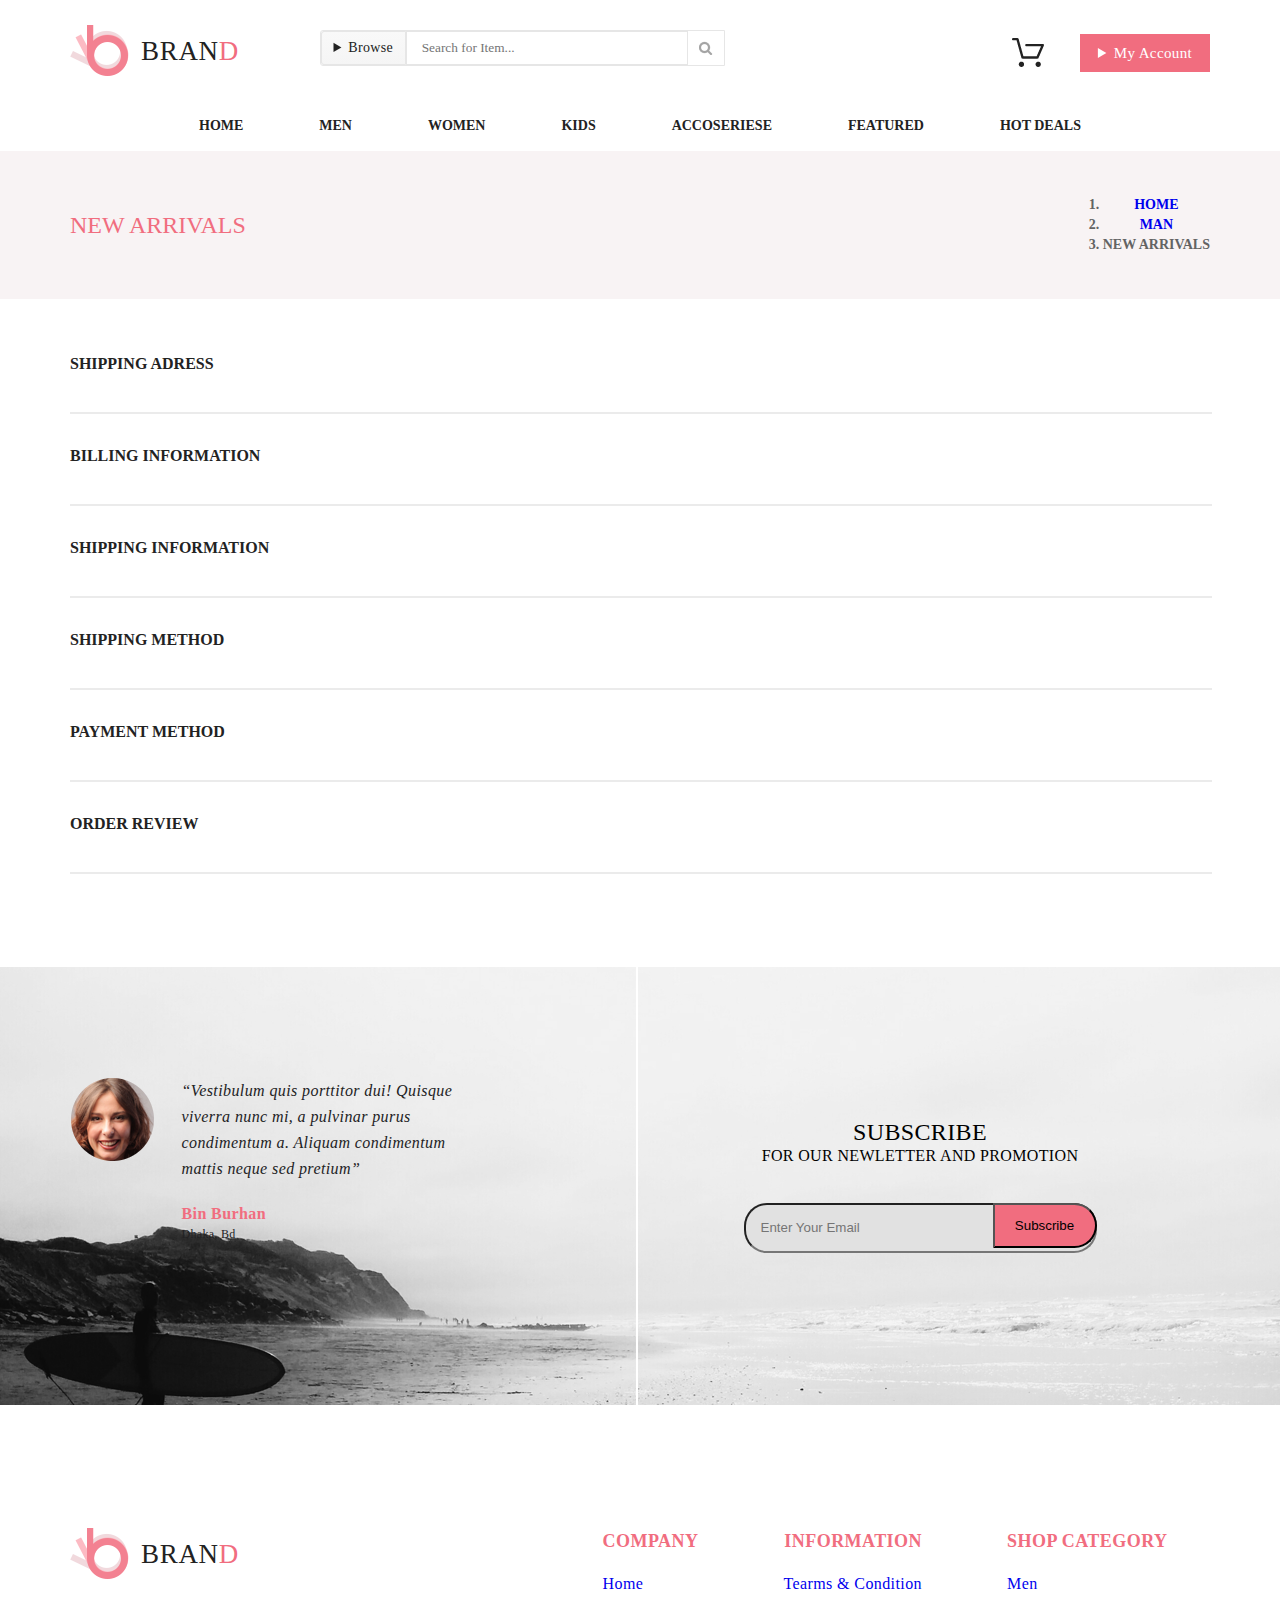
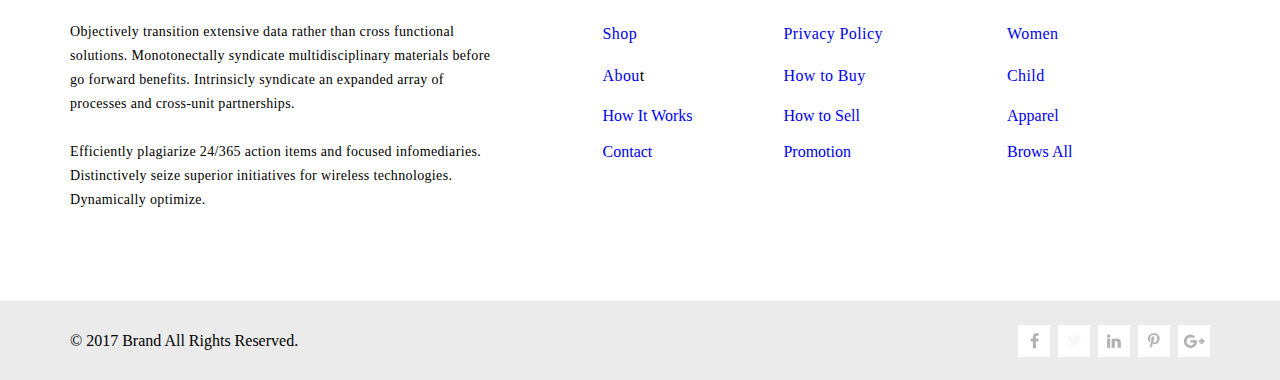
==== commit 1caffc69: "Доработка_эфектов" ====
--- a/Checkout.html
+++ b/Checkout.html
@@ -110,10 +110,12 @@
 								<p class="cash_result_info">TOTAL</p>
 								<p class="cash_result_info"> $500.00</p>
 							</div>
-							<div class="Check_cash_items">
+							<a style="display: block;" href="Checkout.html">
 								<input type="button" value="Checkout" class="Check_cash_items center">
+							</a>
+							<a style="display: block;" href="Shoping_cart.html">
 								<input type="button" value="Go to cart" class="Check_cash_items center">
-							</div>
+							</a>
 						</div>
 					</div>
 				</div>
@@ -616,9 +618,11 @@
 							<p class="bottom_conclusion_info"> FOR OUR NEWLETTER AND PROMOTION</p>
 						</div>
 						<form action="#">
-							<div class="submit_input_form">
+							<div class="submit-input-form">
 								<input class="Line_submit" type="email" placeholder="Enter Your Email">
-								<input class="submit_button" type="button" value="Subscribe">
+								<input
+									class="submit_button submit-input-form__button-position submit-input-form_pink submit-input-form_hover_white"
+									type="button" value="Subscribe">
 							</div>
 						</form>
 					</div>
--- a/style_checkout.css
+++ b/style_checkout.css
@@ -118,7 +118,7 @@
 
 .Button_browes_open {
   position: absolute;
-  width: 262px;
+  width: 267px;
   border-radius: 5px;
   background-color: #ffffff;
   border: 1px solid gray;
@@ -134,6 +134,7 @@
   padding-top: 19px;
   padding-bottom: 22px;
   top: 55px;
+  left: -4px;
   z-index: 1;
 }
 
@@ -216,7 +217,7 @@
 
 .Check_cash_items {
   width: 100%;
-  height: 100px;
+  height: 50px;
   border-radius: 5px;
   background-color: #ffffff;
   margin-top: 11px;
@@ -508,6 +509,10 @@
   color: deeppink;
 }
 
+.bootstrap_padding_none, .heading, .categories, .bread_crumbs, .Checkout_form, .Checkout_box {
+  padding: 0;
+}
+
 /* CSS bread_crumbs_bgc */
 .bread_crumbs_bgc {
   background-color: #f8f3f4;
@@ -855,6 +860,10 @@
 .Checkout_new_register_list:nth-child(5)::before {
   content: "*";
   color: #ff0d0d;
+}
+
+.bootstrap_padding_none, .heading, .categories, .bread_crumbs, .Checkout_form, .Checkout_box {
+  padding: 0;
 }
 
 .conclusion_bgc {
@@ -979,25 +988,39 @@
   margin-bottom: 35px;
 }
 
-.submit_input_form {
+.submit_button {
+  width: 104px;
+  height: 50px;
+  border-radius: 0 23px 23px 0;
+  position: absolute;
+}
+
+.submit-input-form {
   position: relative;
 }
 
-.Line_submit {
+.submit-input-form .Line_submit {
   width: 334px;
   height: 46px;
   border-radius: 23px;
   background-color: #e1e1e1;
-}
-
-.submit_button {
-  width: 104px;
-  height: 50px;
-  border-radius: 0 23px 23px 0;
+  padding-left: 15px;
+}
+
+.submit-input-form__button-position {
+  right: 0px;
+  top: 0px;
+}
+
+.submit-input-form_pink {
   background-color: #f16d7f;
-  position: absolute;
-  right: 0px;
-  top: 1px;
+  -webkit-transition: all 200ms linear;
+  transition: all 200ms linear;
+}
+
+.submit-input-form_hover_white:hover {
+  color: #f16d7f;
+  background-color: inherit;
 }
 
 .footer {
